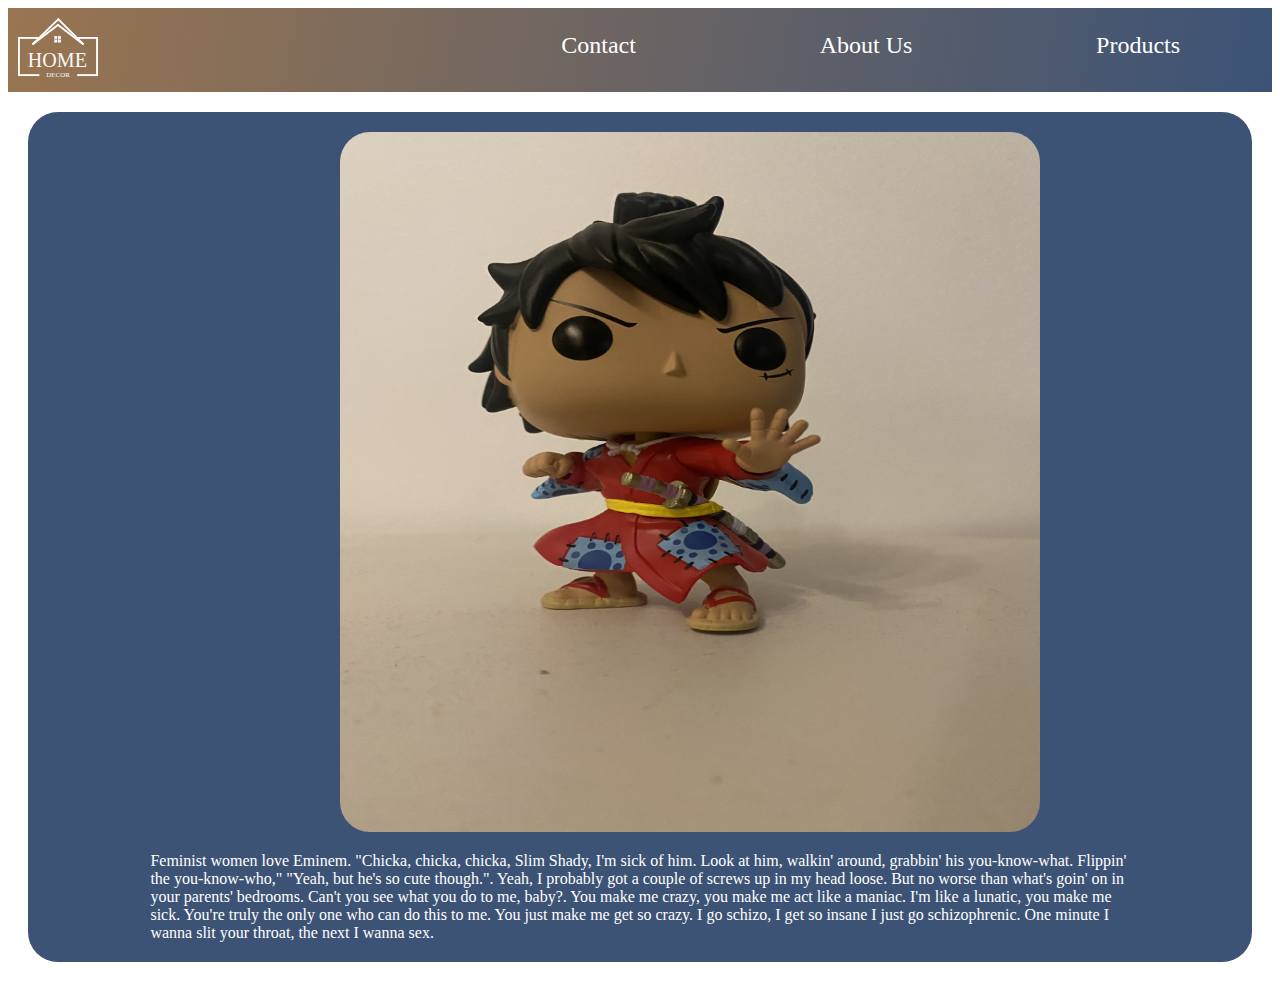
==== details.html @ 5c797093 "finishing product and detail site" ====
<!DOCTYPE html>
<html lang="en">
<head>
    <meta charset="UTF-8">
    <meta http-equiv="X-UA-Compatible" content="IE=edge">
    <meta name="viewport" content="width=device-width, initial-scale=1.0">
    <title>Document</title>
    <link rel="stylesheet" href="details.css">
</head>
<body>

    <header>
        <div class="header-wrapper">   
            <div class="logo">
                    <a href="index.html"><img class="logo" src="img/Group 1.svg" alt="logo"></a>
                </div>
                <nav>
                    <ul class="navbar">
                        <li>Contact</li>
                        <li>About Us</li>
                        <a href="products.html"><li>Products</li></a>
                    </ul>
                </nav>
            </div>
    </header>

    <div class="home-decor">
        <div class="innlegg">
            <img class="innlegg-img" src="img/Luffy.jpeg" alt="">
            <p>Feminist women love Eminem. "Chicka, chicka, chicka, Slim Shady, I'm sick of him. Look at him, walkin' around, grabbin' his you-know-what. Flippin' the you-know-who," "Yeah, but he's so cute though.". Yeah, I probably got a couple of screws up in my head loose. But no worse than what's goin' on in your parents' bedrooms. 
                Can't you see what you do to me, baby?. You make me crazy, you make me act like a maniac. I'm like a lunatic, you make me sick. You're truly the only one who can do this to me. You just make me get so crazy. I go schizo, I get so insane I just go schizophrenic. One minute I wanna slit your throat, the next I wanna sex.</p>
        </div>
        </div>
    
</body>
</html>
---- details.css ----
.header-wrapper {
    display: grid;
    grid-template-columns: 1fr 2fr;
    background: linear-gradient(100deg, #997551, #3C5376);
}


.logo {
    margin: 5px;
    width: 80px;
    height: auto;
}

.navbar {
    display: flex;
    justify-content: space-around;
    align-items: center;
    font-size: x-large;
}

a {
    text-decoration: none;
}

li {
    list-style: none;
    color: white;
}

.home-decor {
    display: grid;
    grid-template-columns: 1fr;
    margin: 20px;
    align-items: center;
}

.innlegg {
    display: flex;
    flex-direction: column;
    align-items: center;
    justify-content: center;
    background-color: #3C5376;
    border-radius: 30px;
}


.innlegg-img {
    margin-left: 100px;
    margin-top: 20px;
    height: 700px;
    width: 700px;
    border-radius: 30px;
}

h2 {
    margin: 20px;
    text-align: left;
    color: white;
    font-size: medium;
    width: 80%;
}

p {
    margin: 20px;
    text-align: left;
    color: white;
    font-size: medium;
    width: 80%;
}
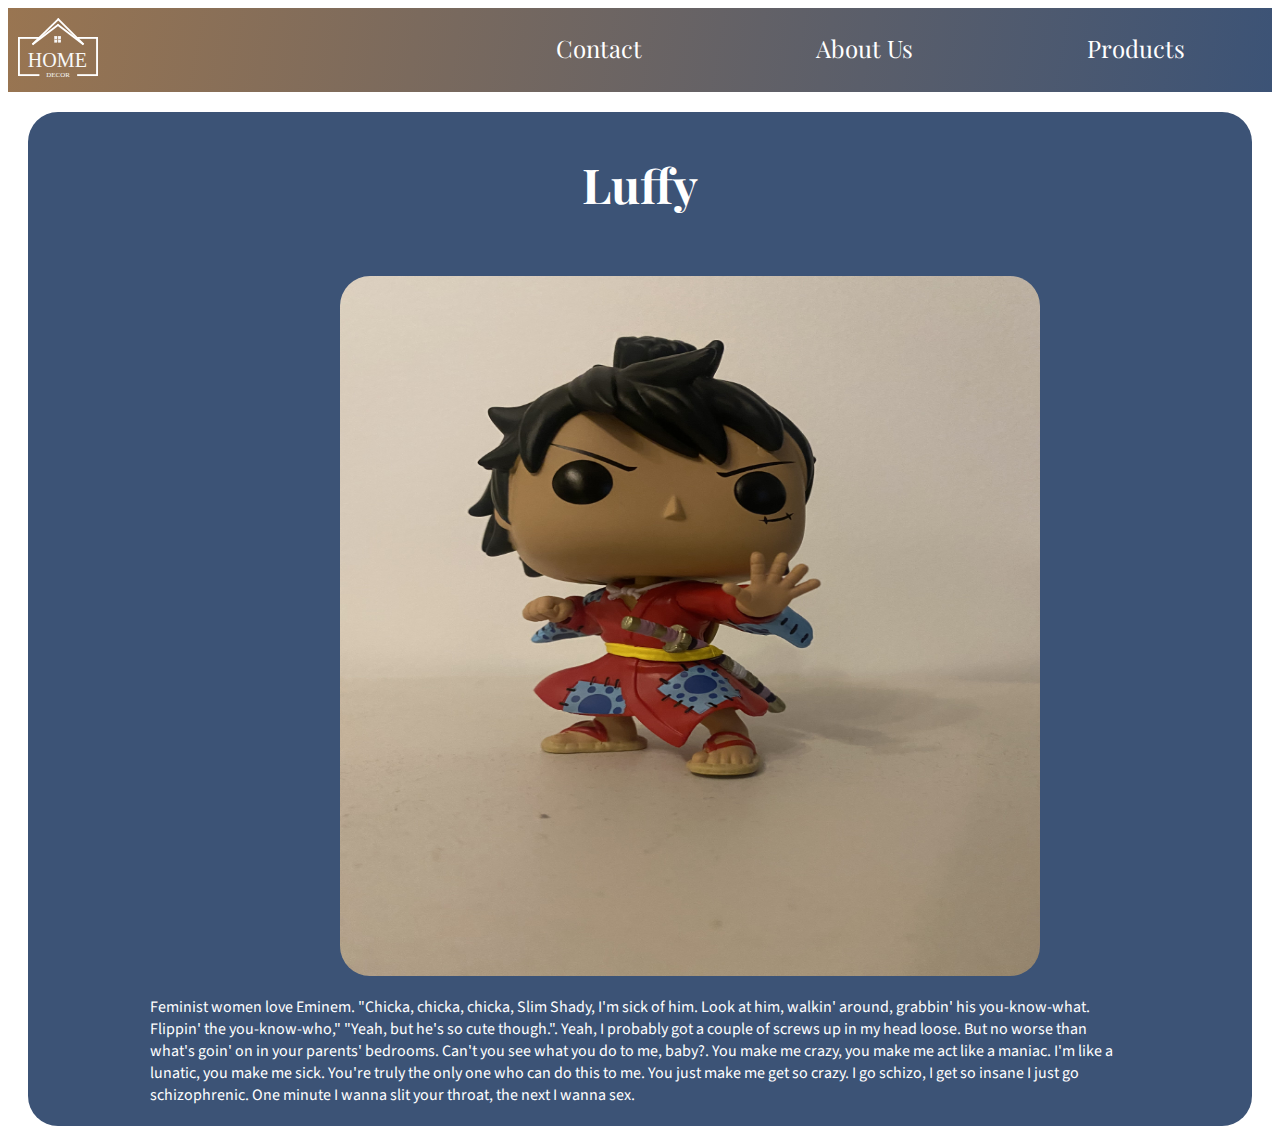
==== commit d5bb3ba9: "changing fonts" ====
--- a/details.html
+++ b/details.html
@@ -26,6 +26,7 @@
 
     <div class="home-decor">
         <div class="innlegg">
+            <h2>Luffy</h2>
             <img class="innlegg-img" src="img/Luffy.jpeg" alt="">
             <p>Feminist women love Eminem. "Chicka, chicka, chicka, Slim Shady, I'm sick of him. Look at him, walkin' around, grabbin' his you-know-what. Flippin' the you-know-who," "Yeah, but he's so cute though.". Yeah, I probably got a couple of screws up in my head loose. But no worse than what's goin' on in your parents' bedrooms. 
                 Can't you see what you do to me, baby?. You make me crazy, you make me act like a maniac. I'm like a lunatic, you make me sick. You're truly the only one who can do this to me. You just make me get so crazy. I go schizo, I get so insane I just go schizophrenic. One minute I wanna slit your throat, the next I wanna sex.</p>
--- a/details.css
+++ b/details.css
@@ -1,3 +1,7 @@
+
+@import url('https://fonts.googleapis.com/css2?family=Playfair+Display:wght@600&family=Source+Sans+Pro&display=swap');
+
+
 .header-wrapper {
     display: grid;
     grid-template-columns: 1fr 2fr;
@@ -25,6 +29,7 @@
 li {
     list-style: none;
     color: white;
+    font-family: 'Playfair Display', serif;
 }
 
 .home-decor {
@@ -53,14 +58,17 @@
 }
 
 h2 {
-    margin: 20px;
+    font-family: 'Playfair Display', serif;
+    display: flex;
+    justify-content: center;
     text-align: left;
     color: white;
-    font-size: medium;
+    font-size: xxx-large;
     width: 80%;
 }
 
 p {
+    font-family: 'Source Sans Pro', sans-serif;
     margin: 20px;
     text-align: left;
     color: white;
